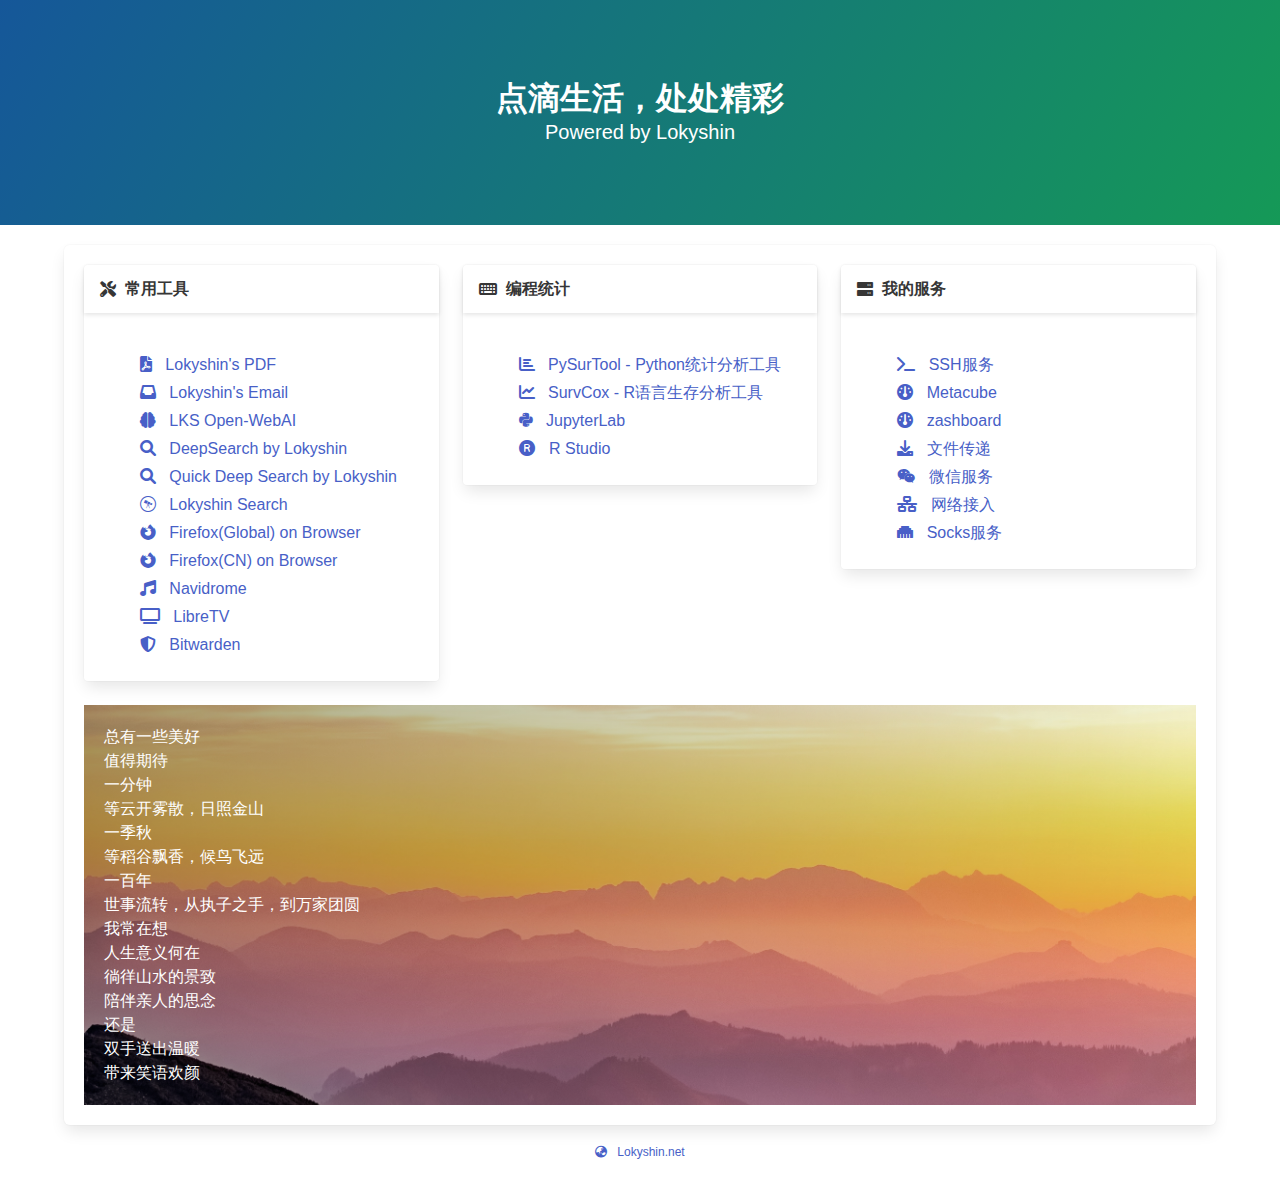
==== index.html @ 57ed153e "Update index.html" ====
<!DOCTYPE html>

<html lang="zh">
<head>
<meta charset="utf-8"/>
<title>Lokyshin</title>
<link href="favicon.ico" rel="icon"/>
<meta content="width=device-width, initial-scale=1" name="viewport"/>
<link href="stylesheets/normalize.css" media="screen" rel="stylesheet" type="text/css"/>
<link href="stylesheets/stylesheet.css" media="screen" rel="stylesheet" type="text/css"/>
<link href="stylesheets/light.css" media="screen" rel="stylesheet" type="text/css"/>
<link href="stylesheets/style.css" media="screen" rel="stylesheet" type="text/css"/>
<link rel="stylesheet" href="https://cdnjs.cloudflare.com/ajax/libs/font-awesome/6.0.0-beta3/css/all.min.css">
<style>
.image-background {
  background-image: url('image/textbg.jpg');
  background-size: cover;
  background-position: center;
}

.overlay {
  background: linear-gradient(to right, rgba(0, 0, 0, 0.3), rgba(0, 0, 0, 0));
  color: white; 
  padding: 20px;
}
</style>
    
</head>
<body>
<section class="page-header">
    <h1 class="title has-text-white">
        点滴生活，处处精彩
    </h1>
    <h2 class="subtitle has-text-white">
        Powered by Lokyshin
    </h2>
</section>
<div class="container">
  <div class="box" style="margin-top: 20px;">
        
               <div class="columns is-multiline">
                <!-- Service cards -->
                
                        <div class="column is-one-third">
                            <div class="card">
                                <header class="card-header">
                                    <p class="card-header-title">
                                      <i class="fa-solid fa-screwdriver-wrench"></i> 
                                      &nbsp;&nbsp;常用工具
                                    </p>
                                </header>
                                <div class="card-content">
                                    <div class="content">
                                        <ul style="list-style-type: none;">
                                                <li>
                                                        <a href="https://pdf.lokyshin.net" target="_blank">
                                                          <i class="fa-solid fa-file-pdf"></i> 
                                                          &nbsp;&nbsp;Lokyshin's PDF
                                                        </a>
                                                </li>
                                                <li>
                                                        <a href="https://www.icloud.com/mail/" target="_blank">
                                                          <i class="fa-solid fa-inbox"></i> 
                                                          &nbsp;&nbsp;Lokyshin's Email
                                                        </a>
                                                </li>
                                                <li>
                                                        <a href="https://ai.lokyshin.net" target="_blank">
                                                          <i class="fa-solid fa-brain"></i> 
                                                          &nbsp;&nbsp;LKS Open-WebAI
                                                        </a>
                                                </li>
                                                <li>
                                                        <a href="https://deepsearch.lokyshin.net" target="_blank">
                                                          <i class="fa fa-search"></i> 
                                                          &nbsp;&nbsp;DeepSearch by Lokyshin
                                                        </a>
                                                </li>
                                                <li>
                                                        <a href="https://ds.lokyshin.net" target="_blank">
                                                          <i class="fa fa-search"></i> 
                                                          &nbsp;&nbsp;Quick Deep Search by Lokyshin
                                                        </a>
                                                </li>
                                                <li>
                                                        <a href="https://s.lokyshin.net" target="_blank">
                                                          <i class="fab fa-wpexplorer"></i> 
                                                          &nbsp;&nbsp;Lokyshin Search
                                                        </a>
                                                </li>
                                                <li>
                                                        <a href="https://firefox.lokyshin.net" target="_blank">
                                                          <i class="fab fa-firefox-browser"></i> 
                                                          &nbsp;&nbsp;Firefox(Global) on Browser
                                                        </a>
                                                </li>
                                                <li>
                                                        <a href="https://firefoxhome.lokyshin.net" target="_blank">
                                                          <i class="fab fa-firefox-browser"></i> 
                                                          &nbsp;&nbsp;Firefox(CN) on Browser
                                                        </a>
                                                </li>
                                                <li>
                                                        <a href="https://music.lokyshin.net" target="_blank">
                                                          <i class="fa fa-music"></i> 
                                                          &nbsp;&nbsp;Navidrome
                                                        </a>
                                                </li>
                                                <li>
                                                        <a href="https://tv.lokyshin.net" target="_blank">
                                                          <i class="fa fa-television"></i> 
                                                          &nbsp;&nbsp;LibreTV
                                                        </a>
                                                </li>
                                                <li>
                                                        <a href="https://bitwarden.lokyshin.net" target="_blank">
                                                          <i class="fa-solid fa-shield"></i> 
                                                          &nbsp;&nbsp;Bitwarden
                                                        </a>
                                                </li>
                                        </ul>
                                    </div>
                                </div>
                            </div>
                        </div>
                       
                        <div class="column is-one-third">
                            <div class="card">
                                <header class="card-header">
                                    <p class="card-header-title">
                                      <i class="fa-solid fa-keyboard"></i> 
                                      &nbsp;&nbsp;编程统计
                                    </p>
                                </header>
                                <div class="card-content">
                                    <div class="content">
                                        <ul style="list-style-type: none;">
                                                <li>
                                                        <a href="https://pysurtool.lokyshin.net" target="_blank">
                                                          <i class="fa-solid fa-chart-bar"></i>  
                                                          &nbsp;&nbsp;PySurTool - Python统计分析工具
                                                        </a>
                                                </li>
                                                <li>
                                                        <a href="https://survcox.lokyshin.net" target="_blank">
                                                          <i class="fa-solid fa-chart-line"></i> 
                                                          &nbsp;&nbsp;SurvCox - R语言生存分析工具
                                                        </a>
                                                </li>
                                                <li>
                                                        <a href="https://jupyter.lokyshin.net" target="_blank">
                                                          <i class="fa-brands fa-python"></i> 
                                                          &nbsp;&nbsp;JupyterLab
                                                        </a>
                                                </li>
                                                <li>
                                                        <a href="https://r.lokyshin.net" target="_blank">
                                                          <i class="fa-solid fa-registered"></i> 
                                                          &nbsp;&nbsp;R Studio
                                                        </a>
                                                </li>
                                        </ul>
                                    </div>
                                </div>
                            </div>
                        </div>

                        <div class="column is-one-third">
                            <div class="card">
                                <header class="card-header">
                                    <p class="card-header-title">
                                      <i class="fa-solid fa-server"></i> 
                                      &nbsp;&nbsp;我的服务
                                    </p>
                                </header>
                                <div class="card-content">
                                    <div class="content">
                                        <ul style="list-style-type: none;">
                                                <li>
                                                        <a href="https://ssh.lokyshin.net" target="_blank">
                                                          <i class="fa-solid fa-terminal"></i> 
                                                          &nbsp;&nbsp;SSH服务
                                                        </a>
                                                </li>
                                                <li>
                                                        <a href="https://metacube.lokyshin.net" target="_blank">
                                                          <i class="fa fa-dashboard"></i> 
                                                          &nbsp;&nbsp;Metacube
                                                        </a>
                                                </li>
                                                <li>
                                                        <a href="https://zashboard.lokyshin.net" target="_blank">
                                                          <i class="fa fa-dashboard"></i> 
                                                          &nbsp;&nbsp;zashboard
                                                        </a>
                                                </li>
                                                <li>
                                                        <a href="https://transfer.lokyshin.net" target="_blank">
                                                          <i class="fa-solid fa-download"></i> 
                                                          &nbsp;&nbsp;文件传递
                                                        </a>
                                                </li>
                                                <li>
                                                        <a href="https://lkschatbot.lokyshin.net" target="_blank">
                                                          <i class="fa-brands fa-weixin"></i> 
                                                          &nbsp;&nbsp;微信服务
                                                        </a>
                                                </li>
                                                <li>
                                                        <a href="https://find.lokyshin.net" target="_blank">
                                                          <i class="fa-solid fa-network-wired"></i> 
                                                          &nbsp;&nbsp;网络接入
                                                        </a>
                                                </li>
                                                <li>
                                                        <a href="https://socks.lokyshin.net" target="_blank">
                                                          <i class="fa-solid fa-ethernet"></i> 
                                                          &nbsp;&nbsp;Socks服务
                                                        </a>
                                                </li>
                                        </ul>
                                    </div>
                                </div>
                            </div>
                        </div>
               </div>
    
    
        <div class="content image-background">
            <div class="overlay">
              总有一些美好</br>
              值得期待</br>
              一分钟</br>
              等云开雾散，日照金山</br>
              一季秋</br>
              等稻谷飘香，候鸟飞远</br>
              一百年</br>
              世事流转，从执子之手，到万家团圆</br>
              我常在想</br>
              人生意义何在</br>
              徜徉山水的景致</br>
              陪伴亲人的思念</br>
              还是</br>
              双手送出温暖</br>
              带来笑语欢颜</br>
            </div>
        </div>

                 

    </div>
</div> 
                   
<div class="content is-small has-text-centered">
  <br>
  <p><a href="https://lokyshin.net">
    <i class="fa-solid fa-earth-asia"></i> 
    &nbsp;&nbsp;Lokyshin.net
  </a></p>
  <br>
</div>  
        
</body>
</html>
---- stylesheets/stylesheet.css ----
* {
  box-sizing: border-box; }

body {
  padding: 0;
  margin: 0;
  font-family: "Open Sans", "Helvetica Neue", Helvetica, Arial, sans-serif;
  font-size: 16px;
  line-height: 1.5;
  color: #606c71; }

a {
  color: #1e6bb8;
  text-decoration: none; }
  a:hover {
    text-decoration: underline; }

.btn {
  display: inline-block;
  margin-bottom: 1rem;
  color: rgba(255, 255, 255, 0.7);
  background-color: rgba(255, 255, 255, 0.08);
  border-color: rgba(255, 255, 255, 0.2);
  border-style: solid;
  border-width: 1px;
  border-radius: 0.3rem;
  transition: color 0.2s, background-color 0.2s, border-color 0.2s; }
  .btn + .btn {
    margin-left: 1rem; }

.btn:hover {
  color: rgba(255, 255, 255, 0.8);
  text-decoration: none;
  background-color: rgba(255, 255, 255, 0.2);
  border-color: rgba(255, 255, 255, 0.3); }

@media screen and (min-width: 64em) {
  .btn {
    padding: 0.75rem 1rem; } }

@media screen and (min-width: 42em) and (max-width: 64em) {
  .btn {
    padding: 0.6rem 0.9rem;
    font-size: 0.9rem; } }

@media screen and (max-width: 42em) {
  .btn {
    display: block;
    width: 100%;
    padding: 0.75rem;
    font-size: 0.9rem; }
    .btn + .btn {
      margin-top: 1rem;
      margin-left: 0; } }

.page-header {
  color: #fff;
  text-align: center;
  background-color: #159957;
  background-image: linear-gradient(120deg, #155799, #159957); }

@media screen and (min-width: 64em) {
  .page-header {
    padding: 5rem 6rem; } }

@media screen and (min-width: 42em) and (max-width: 64em) {
  .page-header {
    padding: 3rem 4rem; } }

@media screen and (max-width: 42em) {
  .page-header {
    padding: 2rem 1rem; } }

.project-name {
  margin-top: 0;
  margin-bottom: 0.1rem; }

@media screen and (min-width: 64em) {
  .project-name {
    font-size: 3.25rem; } }

@media screen and (min-width: 42em) and (max-width: 64em) {
  .project-name {
    font-size: 2.25rem; } }

@media screen and (max-width: 42em) {
  .project-name {
    font-size: 1.75rem; } }

.project-tagline {
  margin-bottom: 2rem;
  font-weight: normal;
  opacity: 0.7; }

@media screen and (min-width: 64em) {
  .project-tagline {
    font-size: 1.25rem; } }

@media screen and (min-width: 42em) and (max-width: 64em) {
  .project-tagline {
    font-size: 1.15rem; } }

@media screen and (max-width: 42em) {
  .project-tagline {
    font-size: 1rem; } }

.main-content :first-child {
  margin-top: 0; }
.main-content img {
  max-width: 100%; }
.main-content h1, .main-content h2, .main-content h3, .main-content h4, .main-content h5, .main-content h6 {
  margin-top: 2rem;
  margin-bottom: 1rem;
  font-weight: normal;
  color: #159957; }
.main-content p {
  margin-bottom: 1em; }
.main-content code {
  padding: 2px 4px;
  font-family: Consolas, "Liberation Mono", Menlo, Courier, monospace;
  font-size: 0.9rem;
  color: #383e41;
  background-color: #f3f6fa;
  border-radius: 0.3rem; }
.main-content pre {
  padding: 0.8rem;
  margin-top: 0;
  margin-bottom: 1rem;
  font: 1rem Consolas, "Liberation Mono", Menlo, Courier, monospace;
  color: #567482;
  word-wrap: normal;
  background-color: #f3f6fa;
  border: solid 1px #dce6f0;
  border-radius: 0.3rem; }
  .main-content pre > code {
    padding: 0;
    margin: 0;
    font-size: 0.9rem;
    color: #567482;
    word-break: normal;
    white-space: pre;
    background: transparent;
    border: 0; }
.main-content .highlight {
  margin-bottom: 1rem; }
  .main-content .highlight pre {
    margin-bottom: 0;
    word-break: normal; }
.main-content .highlight pre, .main-content pre {
  padding: 0.8rem;
  overflow: auto;
  font-size: 0.9rem;
  line-height: 1.45;
  border-radius: 0.3rem; }
.main-content pre code, .main-content pre tt {
  display: inline;
  max-width: initial;
  padding: 0;
  margin: 0;
  overflow: initial;
  line-height: inherit;
  word-wrap: normal;
  background-color: transparent;
  border: 0; }
  .main-content pre code:before, .main-content pre code:after, .main-content pre tt:before, .main-content pre tt:after {
    content: normal; }
.main-content ul, .main-content ol {
  margin-top: 0; }
.main-content blockquote {
  padding: 0 1rem;
  margin-left: 0;
  color: #819198;
  border-left: 0.3rem solid #dce6f0; }
  .main-content blockquote > :first-child {
    margin-top: 0; }
  .main-content blockquote > :last-child {
    margin-bottom: 0; }
.main-content table {
  display: block;
  width: 100%;
  overflow: auto;
  word-break: normal;
  word-break: keep-all; }
  .main-content table th {
    font-weight: bold; }
  .main-content table th, .main-content table td {
    padding: 0.5rem 1rem;
    border: 1px solid #e9ebec; }
.main-content dl {
  padding: 0; }
  .main-content dl dt {
    padding: 0;
    margin-top: 1rem;
    font-size: 1rem;
    font-weight: bold; }
  .main-content dl dd {
    padding: 0;
    margin-bottom: 1rem; }
.main-content hr {
  height: 2px;
  padding: 0;
  margin: 1rem 0;
  background-color: #eff0f1;
  border: 0; }

@media screen and (min-width: 64em) {
  .main-content {
    max-width: 64rem;
    padding: 2rem 6rem;
    margin: 0 auto;
    font-size: 0.8rem; } }

@media screen and (min-width: 42em) and (max-width: 64em) {
  .main-content {
    padding: 2rem 4rem;
    font-size: 0.8rem; } }

@media screen and (max-width: 42em) {
  .main-content {
    padding: 2rem 1rem;
    font-size: 0.8rem; } }

.site-footer {
  padding-top: 2rem;
  margin-top: 2rem;
  border-top: solid 1px #eff0f1; }

.site-footer-owner {
  display: block;
  font-weight: bold; }

.site-footer-credits {
  color: #819198; }

@media screen and (min-width: 64em) {
  .site-footer {
    font-size: 0.7rem; } }

@media screen and (min-width: 42em) and (max-width: 64em) {
  .site-footer {
    font-size: 0.7rem; } }

@media screen and (max-width: 42em) {
  .site-footer {
    font-size: 0.7rem; } }
---- stylesheets/light.css ----
.pl-c /* comment */ {
  color: #969896;
}

.pl-c1      /* constant, markup.raw, meta.diff.header, meta.module-reference, meta.property-name, support, support.constant, support.variable, variable.other.constant */,
.pl-s .pl-v /* string variable */ {
  color: #0086b3;
}

.pl-e  /* entity */,
.pl-en /* entity.name */ {
  color: #795da3;
}

.pl-s .pl-s1 /* string source */,
.pl-smi      /* storage.modifier.import, storage.modifier.package, storage.type.java, variable.other, variable.parameter.function */ {
  color: #333;
}

.pl-ent /* entity.name.tag */ {
  color: #63a35c;
}

.pl-k /* keyword, storage, storage.type */ {
  color: #a71d5d;
}

.pl-pds              /* punctuation.definition.string, string.regexp.character-class */,
.pl-s                /* string */,
.pl-s .pl-pse .pl-s1 /* string punctuation.section.embedded source */,
.pl-sr               /* string.regexp */,
.pl-sr .pl-cce       /* string.regexp constant.character.escape */,
.pl-sr .pl-sra       /* string.regexp string.regexp.arbitrary-repitition */,
.pl-sr .pl-sre       /* string.regexp source.ruby.embedded */ {
  color: #183691;
}

.pl-v /* variable */ {
  color: #ed6a43;
}

.pl-id /* invalid.deprecated */ {
  color: #b52a1d;
}

.pl-ii /* invalid.illegal */ {
  background-color: #b52a1d;
  color: #f8f8f8;
}

.pl-sr .pl-cce /* string.regexp constant.character.escape */ {
  color: #63a35c;
  font-weight: bold;
}

.pl-ml /* markup.list */ {
  color: #693a17;
}

.pl-mh        /* markup.heading */,
.pl-mh .pl-en /* markup.heading entity.name */,
.pl-ms        /* meta.separator */ {
  color: #1d3e81;
  font-weight: bold;
}

.pl-mq /* markup.quote */ {
  color: #008080;
}

.pl-mi /* markup.italic */ {
  color: #333;
  font-style: italic;
}

.pl-mb /* markup.bold */ {
  color: #333;
  font-weight: bold;
}

.pl-md /* markup.deleted, meta.diff.header.from-file */ {
  background-color: #ffecec;
  color: #bd2c00;
}

.pl-mi1 /* markup.inserted, meta.diff.header.to-file */ {
  background-color: #eaffea;
  color: #55a532;
}

.pl-mdr /* meta.diff.range */ {
  color: #795da3;
  font-weight: bold;
}

.pl-mo /* meta.output */ {
  color: #1d3e81;
}
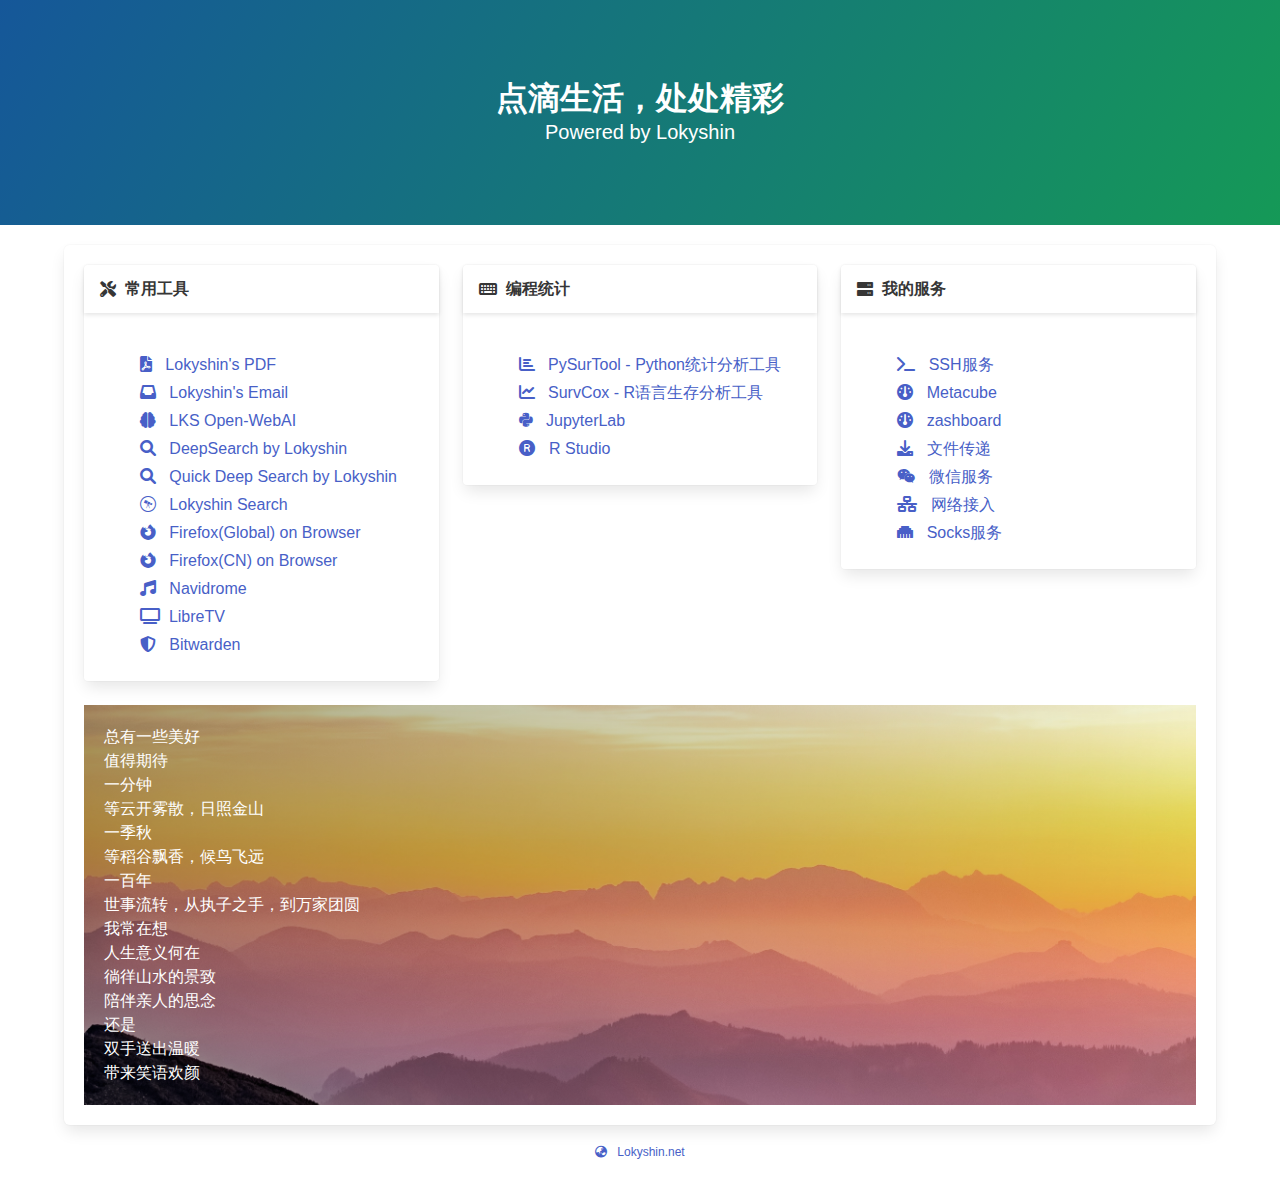
==== commit e07a16b1: "Update index.html" ====
--- a/index.html
+++ b/index.html
@@ -109,7 +109,7 @@
                                                 <li>
                                                         <a href="https://tv.lokyshin.net" target="_blank">
                                                           <i class="fa fa-television"></i> 
-                                                          &nbsp;&nbsp;LibreTV
+                                                          &nbsp;LibreTV
                                                         </a>
                                                 </li>
                                                 <li>
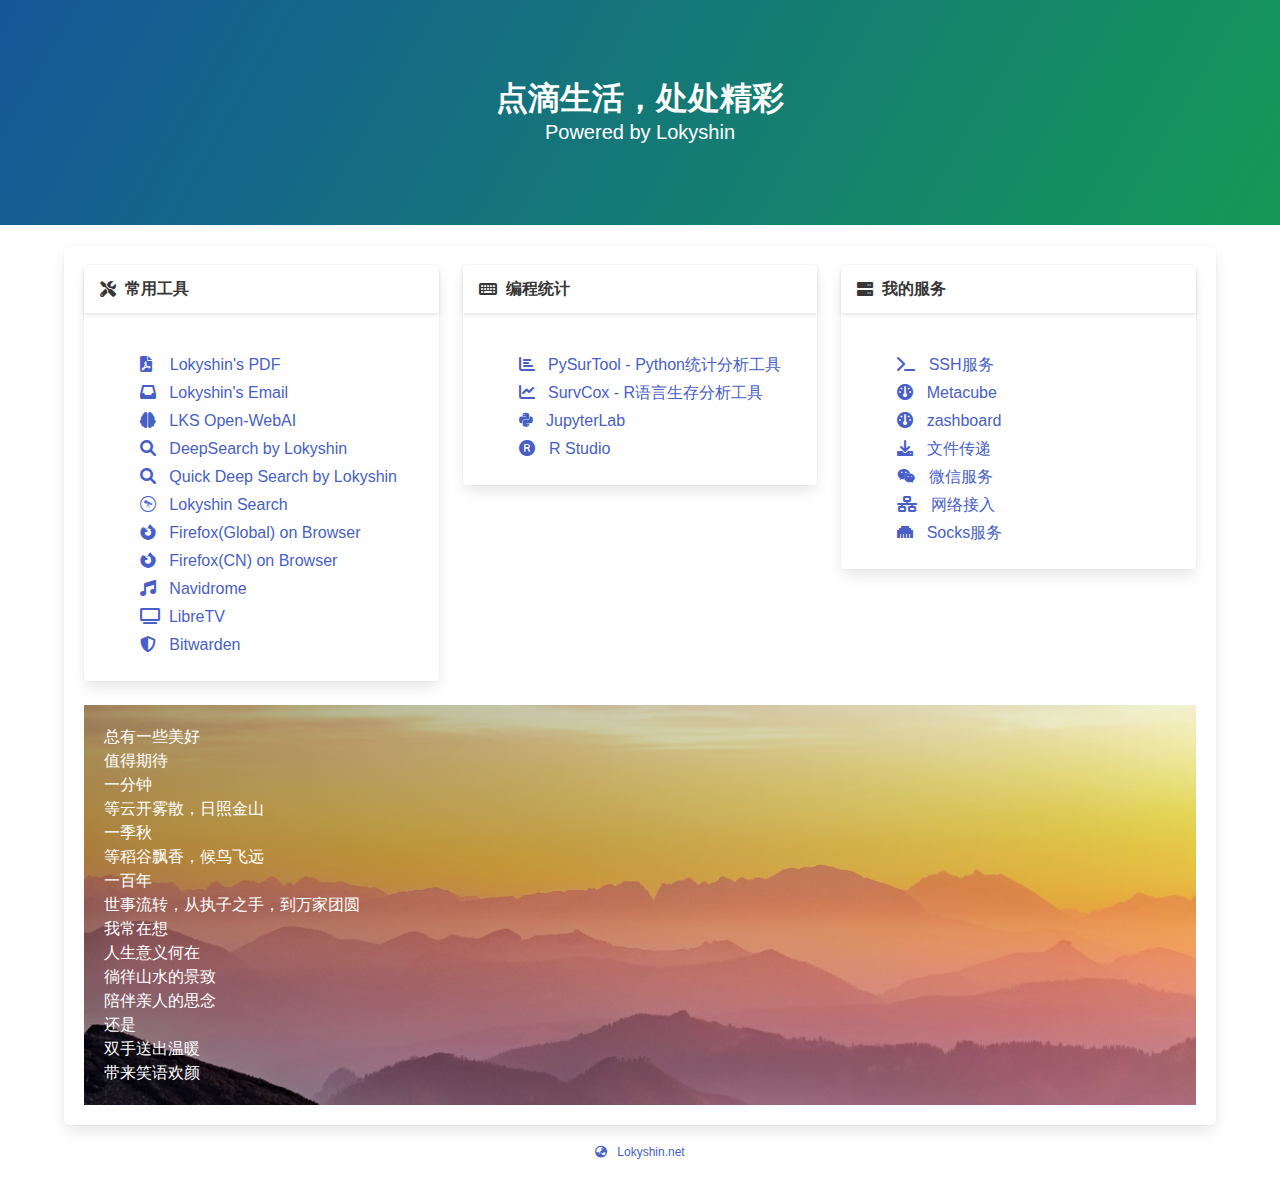
==== commit a345b11a: "Update index.html" ====
--- a/index.html
+++ b/index.html
@@ -55,7 +55,7 @@
                                                 <li>
                                                         <a href="https://pdf.lokyshin.net" target="_blank">
                                                           <i class="fa-solid fa-file-pdf"></i> 
-                                                          &nbsp;&nbsp;Lokyshin's PDF
+                                                          &nbsp;&nbsp;&nbsp;Lokyshin's PDF
                                                         </a>
                                                 </li>
                                                 <li>
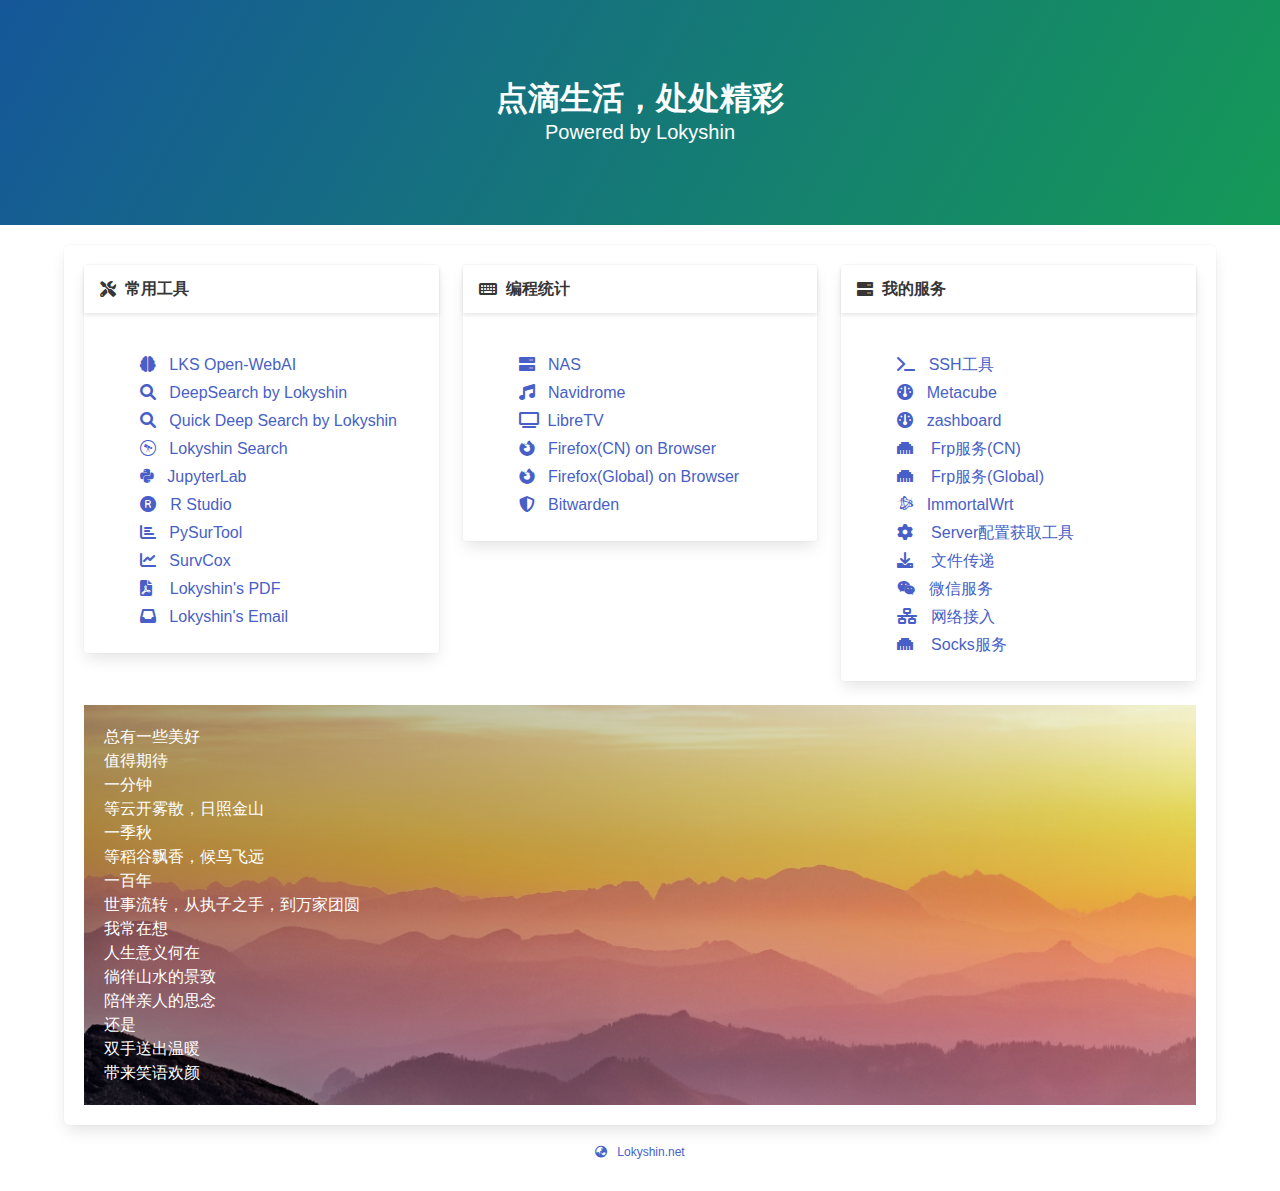
==== commit b3440c0d: "Update index.html" ====
--- a/index.html
+++ b/index.html
@@ -52,72 +52,66 @@
                                 <div class="card-content">
                                     <div class="content">
                                         <ul style="list-style-type: none;">
-                                                <li>
-                                                        <a href="https://pdf.lokyshin.net" target="_blank">
-                                                          <i class="fa-solid fa-file-pdf"></i> 
-                                                          &nbsp;&nbsp;&nbsp;Lokyshin's PDF
-                                                        </a>
-                                                </li>
-                                                <li>
-                                                        <a href="https://www.icloud.com/mail/" target="_blank">
-                                                          <i class="fa-solid fa-inbox"></i> 
-                                                          &nbsp;&nbsp;Lokyshin's Email
-                                                        </a>
-                                                </li>
-                                                <li>
-                                                        <a href="https://ai.lokyshin.net" target="_blank">
-                                                          <i class="fa-solid fa-brain"></i> 
-                                                          &nbsp;&nbsp;LKS Open-WebAI
-                                                        </a>
-                                                </li>
-                                                <li>
-                                                        <a href="https://deepsearch.lokyshin.net" target="_blank">
-                                                          <i class="fa fa-search"></i> 
-                                                          &nbsp;&nbsp;DeepSearch by Lokyshin
-                                                        </a>
-                                                </li>
-                                                <li>
-                                                        <a href="https://ds.lokyshin.net" target="_blank">
-                                                          <i class="fa fa-search"></i> 
-                                                          &nbsp;&nbsp;Quick Deep Search by Lokyshin
-                                                        </a>
-                                                </li>
-                                                <li>
-                                                        <a href="https://s.lokyshin.net" target="_blank">
-                                                          <i class="fab fa-wpexplorer"></i> 
-                                                          &nbsp;&nbsp;Lokyshin Search
-                                                        </a>
-                                                </li>
-                                                <li>
-                                                        <a href="https://firefox.lokyshin.net" target="_blank">
-                                                          <i class="fab fa-firefox-browser"></i> 
-                                                          &nbsp;&nbsp;Firefox(Global) on Browser
-                                                        </a>
-                                                </li>
-                                                <li>
-                                                        <a href="https://firefoxhome.lokyshin.net" target="_blank">
-                                                          <i class="fab fa-firefox-browser"></i> 
-                                                          &nbsp;&nbsp;Firefox(CN) on Browser
-                                                        </a>
-                                                </li>
-                                                <li>
-                                                        <a href="https://music.lokyshin.net" target="_blank">
-                                                          <i class="fa fa-music"></i> 
-                                                          &nbsp;&nbsp;Navidrome
-                                                        </a>
-                                                </li>
-                                                <li>
-                                                        <a href="https://tv.lokyshin.net" target="_blank">
-                                                          <i class="fa fa-television"></i> 
-                                                          &nbsp;LibreTV
-                                                        </a>
-                                                </li>
-                                                <li>
-                                                        <a href="https://bitwarden.lokyshin.net" target="_blank">
-                                                          <i class="fa-solid fa-shield"></i> 
-                                                          &nbsp;&nbsp;Bitwarden
-                                                        </a>
-                                                </li>
+                                          <li>
+                                            <a href="https://ai.lokyshin.net" target="_blank">
+                                              <i class="fa-solid fa-brain"></i> 
+                                              &nbsp;&nbsp;LKS Open-WebAI
+                                            </a>
+                                          </li>
+                                          <li>
+                                            <a href="https://deepsearch.lokyshin.net" target="_blank">
+                                              <i class="fa fa-search"></i> 
+                                              &nbsp;&nbsp;DeepSearch by Lokyshin
+                                            </a>
+                                          </li>
+                                          <li>
+                                                  <a href="https://ds.lokyshin.net" target="_blank">
+                                                    <i class="fa fa-search"></i> 
+                                                    &nbsp;&nbsp;Quick Deep Search by Lokyshin
+                                                  </a>
+                                          </li>
+                                          <li>
+                                                  <a href="https://s.lokyshin.net" target="_blank">
+                                                    <i class="fab fa-wpexplorer"></i> 
+                                                    &nbsp;&nbsp;Lokyshin Search
+                                                  </a>
+                                          </li>
+                                          <li>
+                                            <a href="https://jupyter.lokyshin.net" target="_blank">
+                                              <i class="fa-brands fa-python"></i> 
+                                              &nbsp;&nbsp;JupyterLab
+                                            </a>
+                                          </li>
+                                          <li>
+                                            <a href="https://r.lokyshin.net" target="_blank">
+                                              <i class="fa-solid fa-registered"></i> 
+                                              &nbsp;&nbsp;R Studio
+                                            </a>
+                                          </li>
+                                          <li>
+                                            <a href="https://pysurtool.lokyshin.net" target="_blank">
+                                              <i class="fa-solid fa-chart-bar"></i>  
+                                              &nbsp;&nbsp;PySurTool
+                                            </a>
+                                          </li>                                                
+                                          <li>
+                                                  <a href="https://survcox.lokyshin.net" target="_blank">
+                                                    <i class="fa-solid fa-chart-line"></i>
+                                                    &nbsp;&nbsp;SurvCox
+                                                  </a>
+                                          </li>
+                                          <li>
+                                            <a href="https://pdf.lokyshin.net" target="_blank">
+                                              <i class="fa-solid fa-file-pdf"></i> 
+                                              &nbsp;&nbsp;&nbsp;Lokyshin's PDF
+                                            </a>
+                                          </li>  
+                                          <li>
+                                            <a href="https://www.icloud.com/mail/" target="_blank">
+                                              <i class="fa-solid fa-inbox"></i> 
+                                              &nbsp;&nbsp;Lokyshin's Email
+                                            </a>
+                                          </li>
                                         </ul>
                                     </div>
                                 </div>
@@ -135,30 +129,42 @@
                                 <div class="card-content">
                                     <div class="content">
                                         <ul style="list-style-type: none;">
-                                                <li>
-                                                        <a href="https://pysurtool.lokyshin.net" target="_blank">
-                                                          <i class="fa-solid fa-chart-bar"></i>  
-                                                          &nbsp;&nbsp;PySurTool - Python统计分析工具
-                                                        </a>
-                                                </li>
-                                                <li>
-                                                        <a href="https://survcox.lokyshin.net" target="_blank">
-                                                          <i class="fa-solid fa-chart-line"></i> 
-                                                          &nbsp;&nbsp;SurvCox - R语言生存分析工具
-                                                        </a>
-                                                </li>
-                                                <li>
-                                                        <a href="https://jupyter.lokyshin.net" target="_blank">
-                                                          <i class="fa-brands fa-python"></i> 
-                                                          &nbsp;&nbsp;JupyterLab
-                                                        </a>
-                                                </li>
-                                                <li>
-                                                        <a href="https://r.lokyshin.net" target="_blank">
-                                                          <i class="fa-solid fa-registered"></i> 
-                                                          &nbsp;&nbsp;R Studio
-                                                        </a>
-                                                </li>
+                                           <li>
+                                            <a href="https://nas.lokyshin.net" target="_blank">
+                                              <i class="fa-solid fa-server"></i>
+                                              &nbsp;&nbsp;NAS
+                                            </a>
+                                          </li>
+                                          <li>
+                                            <a href="https://music.lokyshin.net" target="_blank">
+                                              <i class="fa fa-music"></i> 
+                                              &nbsp;&nbsp;Navidrome
+                                            </a>
+                                          </li>
+                                          <li>
+                                            <a href="https://tv.lokyshin.net" target="_blank">
+                                              <i class="fa fa-television"></i> 
+                                              &nbsp;LibreTV
+                                            </a>
+                                          </li>
+                                          <li>
+                                            <a href="https://firefoxhome.lokyshin.net" target="_blank">
+                                              <i class="fab fa-firefox-browser"></i> 
+                                              &nbsp;&nbsp;Firefox(CN) on Browser
+                                            </a>
+                                          </li>
+                                          <li>
+                                            <a href="https://firefox.lokyshin.net" target="_blank">
+                                              <i class="fab fa-firefox-browser"></i> 
+                                              &nbsp;&nbsp;Firefox(Global) on Browser
+                                            </a>
+                                          </li>
+                                          <li>
+                                            <a href="https://bitwarden.lokyshin.cn" target="_blank">
+                                              <i class="fa-solid fa-shield"></i>
+                                              &nbsp;&nbsp;Bitwarden
+                                            </a>
+                                          </li>     
                                         </ul>
                                     </div>
                                 </div>
@@ -179,45 +185,70 @@
                                                 <li>
                                                         <a href="https://ssh.lokyshin.net" target="_blank">
                                                           <i class="fa-solid fa-terminal"></i> 
-                                                          &nbsp;&nbsp;SSH服务
+                                                          &nbsp;&nbsp;SSH工具
                                                         </a>
                                                 </li>
                                                 <li>
-                                                        <a href="https://metacube.lokyshin.net" target="_blank">
-                                                          <i class="fa fa-dashboard"></i> 
-                                                          &nbsp;&nbsp;Metacube
-                                                        </a>
-                                                </li>
-                                                <li>
-                                                        <a href="https://zashboard.lokyshin.net" target="_blank">
-                                                          <i class="fa fa-dashboard"></i> 
-                                                          &nbsp;&nbsp;zashboard
-                                                        </a>
-                                                </li>
-                                                <li>
-                                                        <a href="https://transfer.lokyshin.net" target="_blank">
-                                                          <i class="fa-solid fa-download"></i> 
-                                                          &nbsp;&nbsp;文件传递
-                                                        </a>
-                                                </li>
-                                                <li>
-                                                        <a href="https://lkschatbot.lokyshin.net" target="_blank">
-                                                          <i class="fa-brands fa-weixin"></i> 
-                                                          &nbsp;&nbsp;微信服务
-                                                        </a>
-                                                </li>
-                                                <li>
-                                                        <a href="https://find.lokyshin.net" target="_blank">
-                                                          <i class="fa-solid fa-network-wired"></i> 
-                                                          &nbsp;&nbsp;网络接入
-                                                        </a>
-                                                </li>
-                                                <li>
-                                                        <a href="https://socks.lokyshin.net" target="_blank">
-                                                          <i class="fa-solid fa-ethernet"></i> 
-                                                          &nbsp;&nbsp;Socks服务
-                                                        </a>
-                                                </li>
+                                                  <a href="https://metacube.lokyshin.net" target="_blank">
+                                                    <i class="fa fa-dashboard"></i> 
+                                                    &nbsp;&nbsp;Metacube
+                                                  </a>
+                                                </li>
+                                                <li>
+                                                  <a href="https://zashboard.lokyshin.net" target="_blank">
+                                                    <i class="fa fa-dashboard"></i> 
+                                                    &nbsp;&nbsp;zashboard
+                                                  </a>
+                                                </li>
+                                                <li>
+                                                  <a href="https://frp.lokyshin.cn" target="_blank">
+                                                    <i class="fa-solid fa-ethernet"></i>
+                                                    &nbsp;&nbsp;&nbsp;Frp服务(CN)
+                                                  </a>
+                                                </li>
+                                                <li>
+                                                  <a href="https://frp.lokyshin.net" target="_blank">
+                                                    <i class="fa-solid fa-ethernet"></i>
+                                                    &nbsp;&nbsp;&nbsp;Frp服务(Global)
+                                                  </a>
+                                                </li>
+                                                <li>
+                                                  <a href="https://immortalwrt.lokyshin.net" target="_blank">
+                                                    <i class="fab fa-battle-net"></i>
+                                                    &nbsp;&nbsp;ImmortalWrt
+                                                  </a>
+                                                </li>
+                                                
+                                                <li>
+                                                  <a href="https://find.lokyshin.net" target="_blank">
+                                                    <i class="fa-solid fa-gear"></i>
+                                                    &nbsp;&nbsp;&nbsp;Server配置获取工具
+                                                  </a>
+                                                </li>
+                                                <li>
+                                                  <a href="https://transfer.lokyshin.net" target="_blank">
+                                                    <i class="fa-solid fa-download"></i> 
+                                                    &nbsp;&nbsp;&nbsp;文件传递
+                                                  </a>
+                                                </li>
+                                                <li>
+                                                  <a href="https://lkschatbot.lokyshin.net" target="_blank">
+                                                    <i class="fa-brands fa-weixin"></i> 
+                                                    &nbsp;&nbsp;微信服务
+                                                  </a>
+                                                </li>
+                                                <li>
+                                                  <a href="https://find.lokyshin.net" target="_blank">
+                                                    <i class="fa-solid fa-network-wired"></i> 
+                                                    &nbsp;&nbsp;网络接入
+                                                  </a>
+                                                </li>
+                                                <li>
+                                                  <a href="https://socks.lokyshin.net" target="_blank">
+                                                    <i class="fa-solid fa-ethernet"></i> 
+                                                    &nbsp;&nbsp;&nbsp;Socks服务
+                                                  </a>
+                                                </li>    
                                         </ul>
                                     </div>
                                 </div>
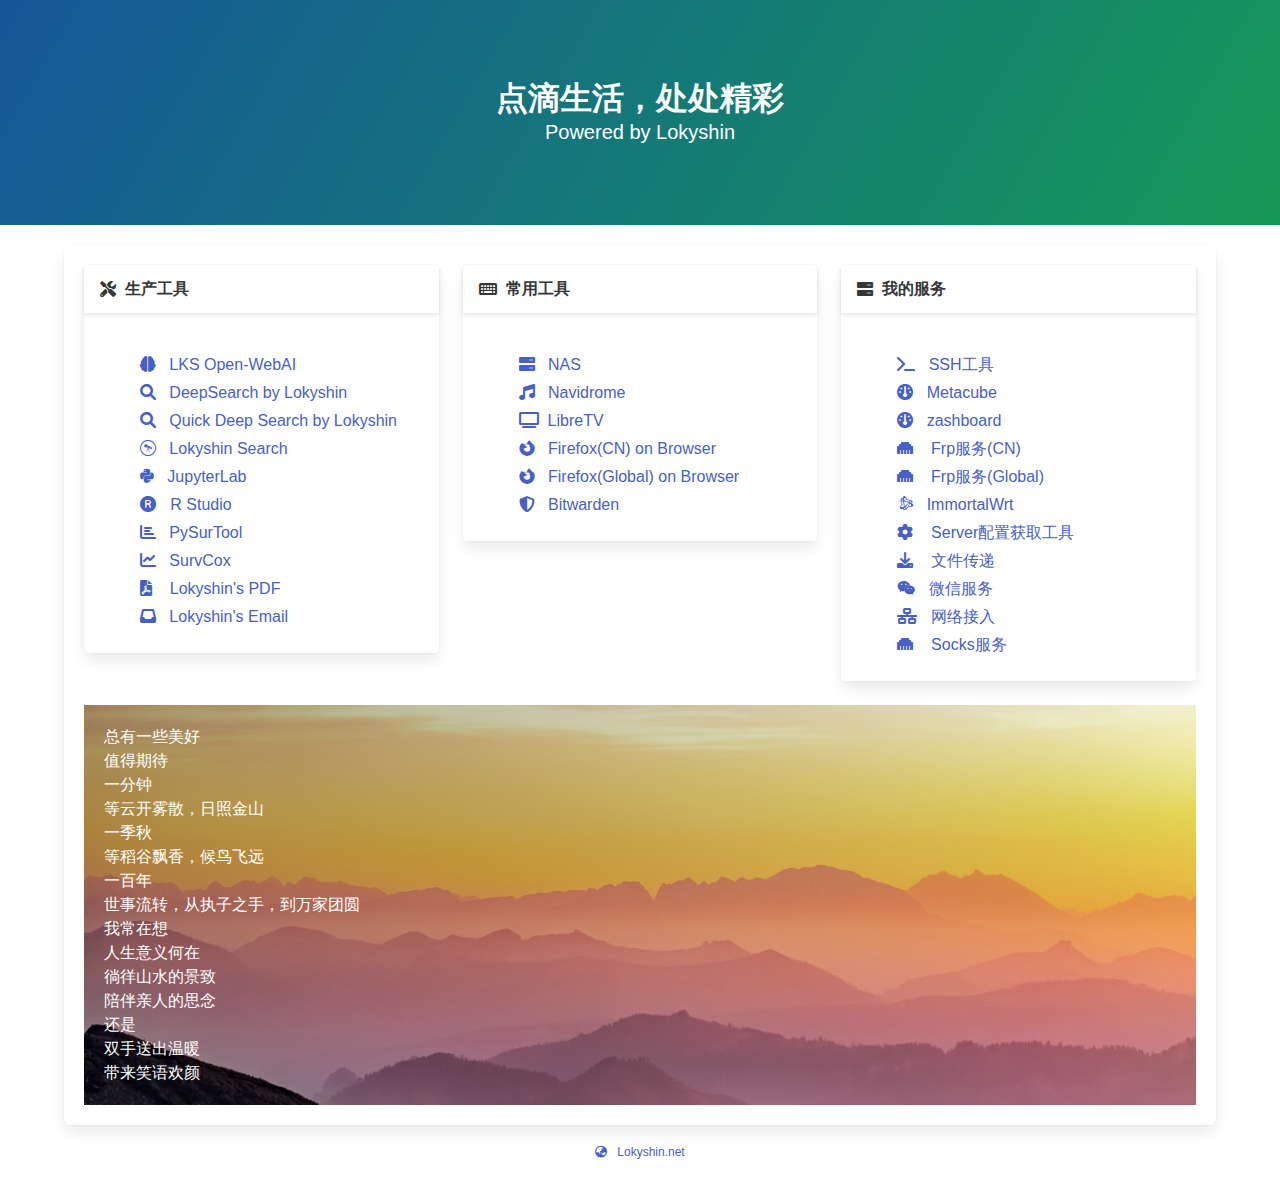
==== commit c70c071f: "Update index.html" ====
--- a/index.html
+++ b/index.html
@@ -46,7 +46,7 @@
                                 <header class="card-header">
                                     <p class="card-header-title">
                                       <i class="fa-solid fa-screwdriver-wrench"></i> 
-                                      &nbsp;&nbsp;常用工具
+                                      &nbsp;&nbsp;生产工具
                                     </p>
                                 </header>
                                 <div class="card-content">
@@ -123,7 +123,7 @@
                                 <header class="card-header">
                                     <p class="card-header-title">
                                       <i class="fa-solid fa-keyboard"></i> 
-                                      &nbsp;&nbsp;编程统计
+                                      &nbsp;&nbsp;常用工具
                                     </p>
                                 </header>
                                 <div class="card-content">
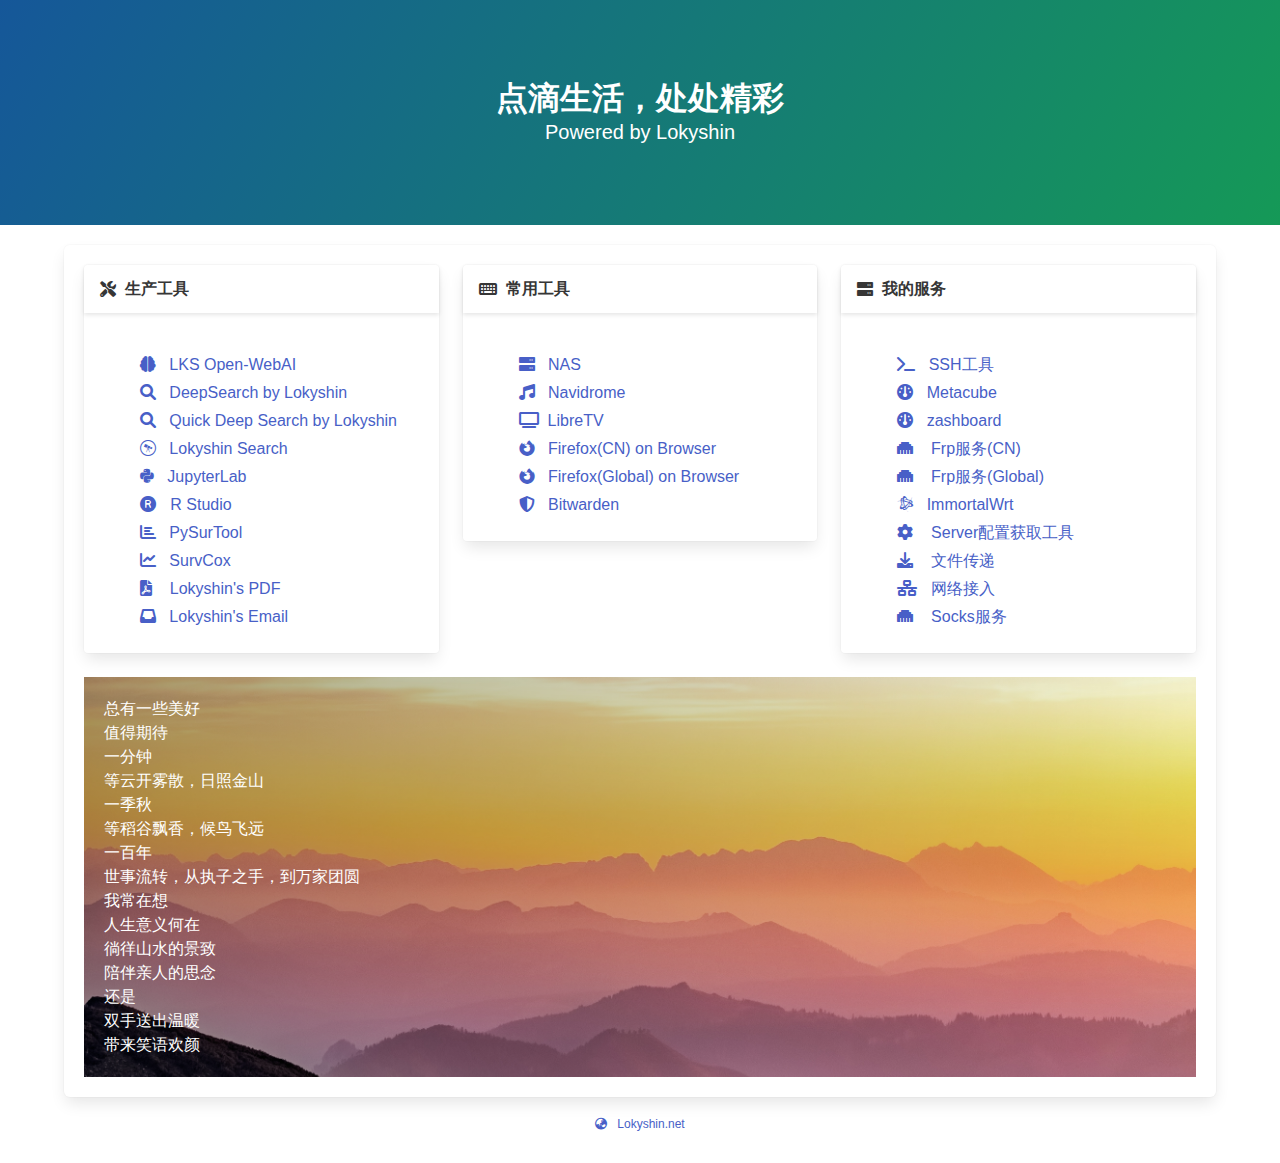
==== commit 909adb4e: "Update index.html" ====
--- a/index.html
+++ b/index.html
@@ -232,12 +232,6 @@
                                                   </a>
                                                 </li>
                                                 <li>
-                                                  <a href="https://lkschatbot.lokyshin.net" target="_blank">
-                                                    <i class="fa-brands fa-weixin"></i> 
-                                                    &nbsp;&nbsp;微信服务
-                                                  </a>
-                                                </li>
-                                                <li>
                                                   <a href="https://find.lokyshin.net" target="_blank">
                                                     <i class="fa-solid fa-network-wired"></i> 
                                                     &nbsp;&nbsp;网络接入
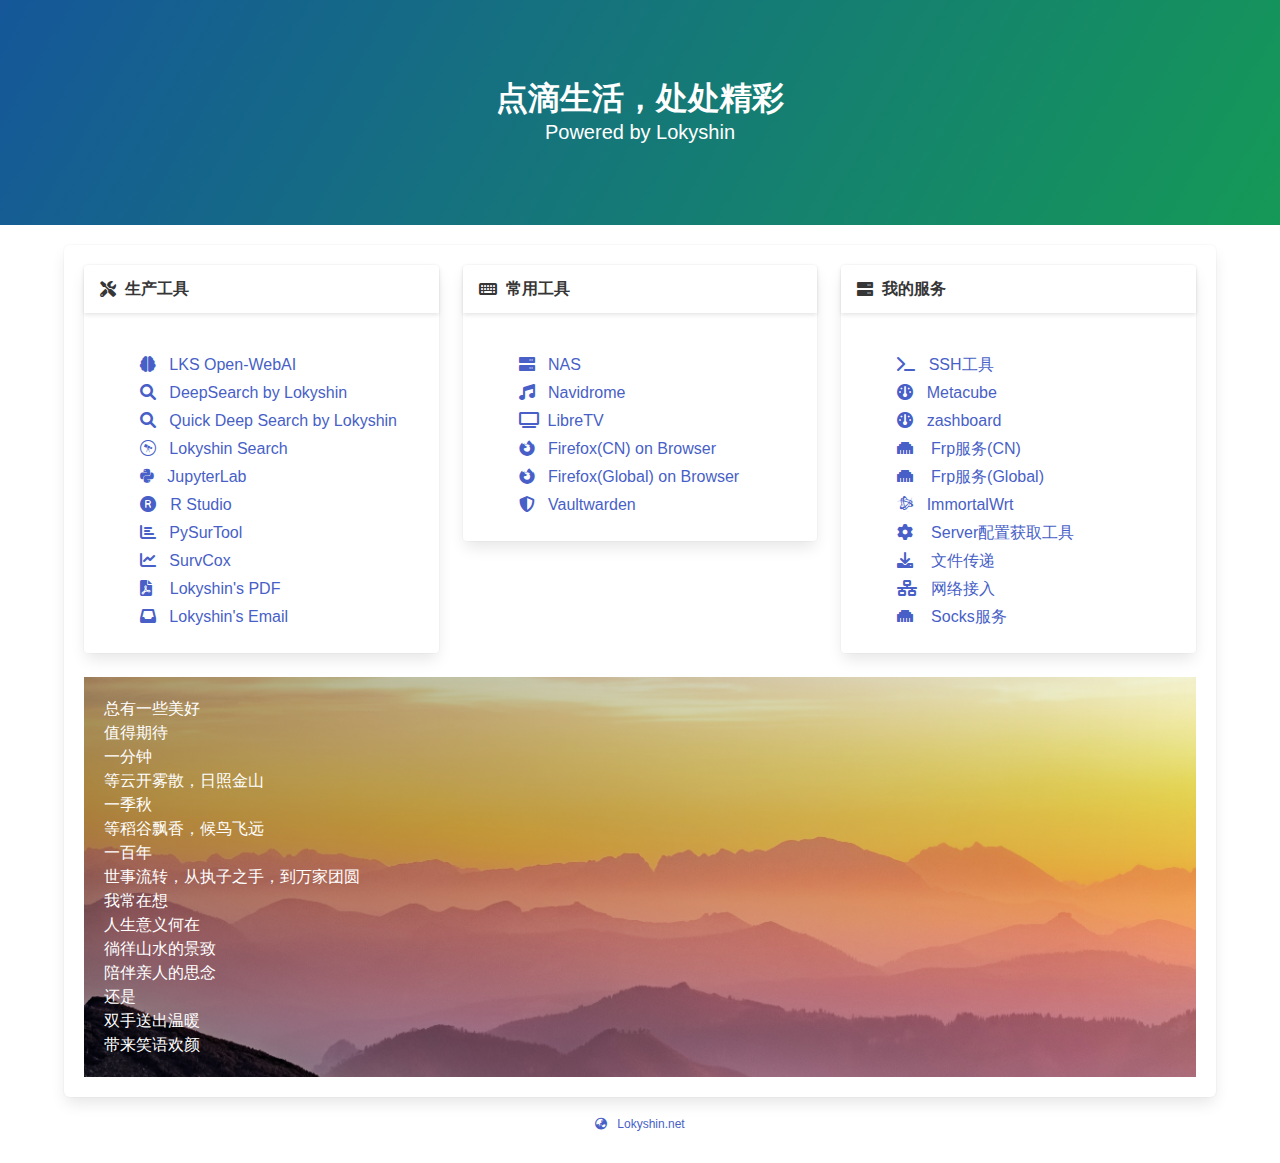
==== commit 70ad616e: "Update index.html" ====
--- a/index.html
+++ b/index.html
@@ -160,9 +160,9 @@
                                             </a>
                                           </li>
                                           <li>
-                                            <a href="https://bitwarden.lokyshin.cn" target="_blank">
+                                            <a href="https://vaultwarden.lokyshin.cn" target="_blank">
                                               <i class="fa-solid fa-shield"></i>
-                                              &nbsp;&nbsp;Bitwarden
+                                              &nbsp;&nbsp;Vaultwarden
                                             </a>
                                           </li>     
                                         </ul>
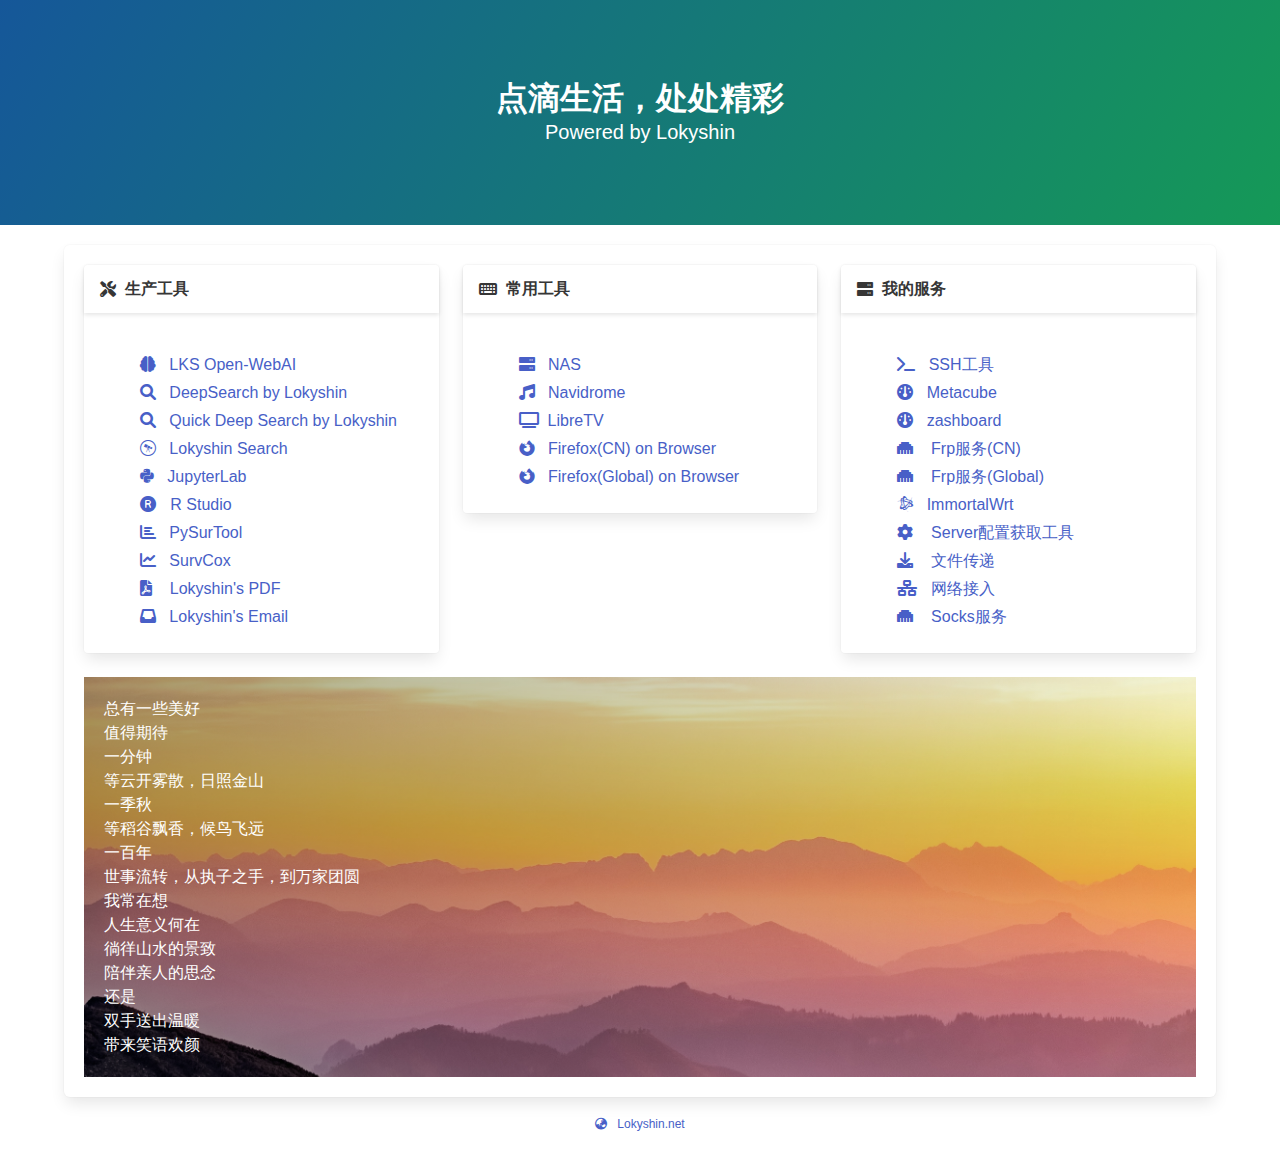
==== commit 9e8f01c0: "Update index.html" ====
--- a/index.html
+++ b/index.html
@@ -158,13 +158,7 @@
                                               <i class="fab fa-firefox-browser"></i> 
                                               &nbsp;&nbsp;Firefox(Global) on Browser
                                             </a>
-                                          </li>
-                                          <li>
-                                            <a href="https://vaultwarden.lokyshin.cn" target="_blank">
-                                              <i class="fa-solid fa-shield"></i>
-                                              &nbsp;&nbsp;Vaultwarden
-                                            </a>
-                                          </li>     
+                                          </li>   
                                         </ul>
                                     </div>
                                 </div>
